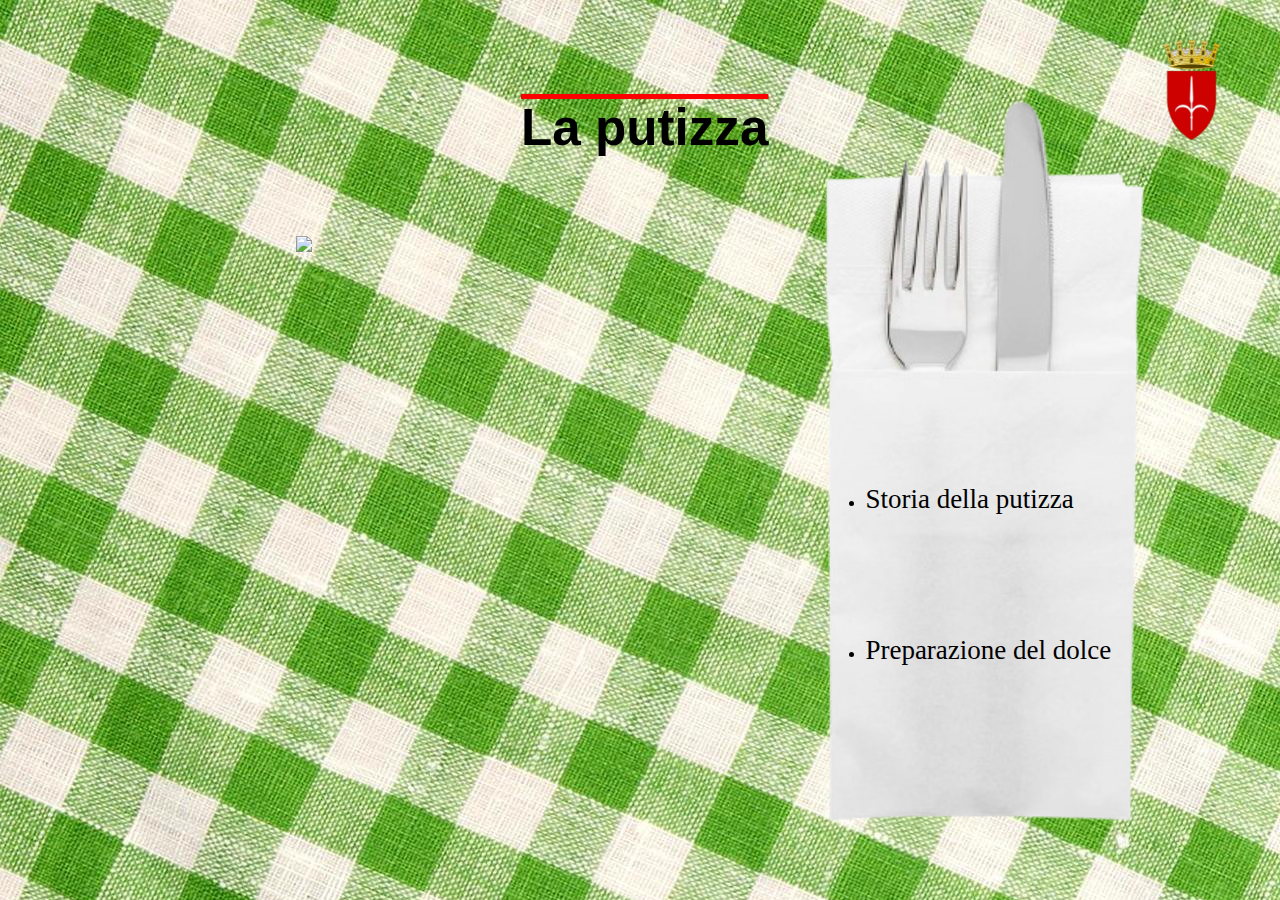
==== index.html @ 384feceb "initial commit" ====
<html>

<head>
	<link rel="stylesheet" href="main.css">
	<meta charset="utf-8">
	<title>Putizza</title>
</head>


<body style="background-image: url('sfondo.jpg');">
	<h1 class="titolo_pagina">La putizza</h1>
		<img class="immagine_putizza" src="https://www.jerian.it/wp-content/uploads/2014/12/putizza_web.jpg">
		<img class="stemma_trieste" src="logotrieste.png">
	<div class="paragrafo_scatola">
		<p class="lista_link">
		<ul>
			<li class="spazio_link"> <a class="link" href="storia.html" style="font-size: 3dvb;"> Storia della putizza</a> </li>
			<li class="spazio_link"> <a class="link" href="preparazioneputizza.html" style="font-size: 3dvb;"> Preparazione del dolce</a></li>
		</ul>
		</p>
	</div>

	<script type="text/javascript" id="cookiebanner" src="https://cdn.jsdelivr.net/gh/dobarkod/cookie-banner@1.2.2/dist/cookiebanner.min.js"></script>




</body>




</html>
---- main.css ----
.titolo_pagina {
    font-family: Impact, Haettenschweiler, 'Arial Narrow Bold', sans-serif;
    font-size: 4vw;
    color: black ;
    text-decoration: overline;
    text-decoration-color:red ;
    position: relative;
    top: 10dvb;
    left: 57vb;
    width: 800px;

}

.paragrafo_scatola {
    float: right;                                              
    margin-right: 10dvw;                                       /* dvw per mettere immagine a sx in percentuale (dinamic viewport width, margin right */
    background-image: url('tovagliolo.png');
    background-size: contain;
    aspect-ratio: 204 / 461;
    background-repeat: no-repeat;
    height: 80dvh;
    
 
}
.lista_link {
    
    padding-top: 110%;                                          /* Percentuale relativa al div */
    padding-left: 15%;
    padding-right: 15%;
    text-align: left;
    
}

.link {
    text-decoration: none;
    color: black;
}

.spazio_link {
    margin-bottom: 120px;
    
}

.immagine_putizza {
    position: relative;
    top: 15dvb;
    left: 32dvb;
}

.stemma_trieste {
    height: 100px;
    top: 40px;
    right: 60px;
    position: fixed;
    
}

.titolo {
    text-align: center;
    top: 10dvh;
    position: relative;
    text-decoration: underline;
    text-decoration-color: #dd0303;
    text-decoration-thickness: 4px;
    font-family:Verdana, Geneva, Tahoma, sans-serif;
}

.paragrafo_storia {
    margin-right:40% ;
    margin-left: 5%;
    margin-top: 9%;
    font-size: x-large;
    font-family: cursive;
}

.immagine_storia {
    position: absolute;
    right: 10%;
    top: 22%;

}

.immagine_storia2 {
    width: 15%;
    aspect-ratio: 2/1;
    position: absolute;
    right: 10%;
    top: 65%;
}

.descrizione_immagine {
    margin-top: 8px;
}

.link_storia {
    margin-right:40% ;
    margin-left: 5%;
    margin-top: 7%;
    font-size: x-large;
}

.riquadri {
    width: 15em; 
    border: 5px solid #dd0303;
    padding: 8px 12px;
    background-color: rgb(221, 168, 168);
  }
  
.titolo_ingredienti {
    font-family: Impact, Haettenschweiler, 'Arial Narrow Bold', sans-serif;
    font-size: 4vw;
    color: black ;
    text-decoration: overline;
    text-decoration-color:red ;
    text-align: center;
    margin-top: 3%;

}

.container_impasti {
    
    
    width: 40%;
  
}

.figure_impasti figure {
    margin-bottom: 20px;
    text-align: center;
}

.container_testo {
    width: 55%;

}

.figure_impasti img {
    width: 100%;
    height: auto;
}

.container_finale {
    display: flex;
    justify-content: space-between;
    align-items: flex-start;
    margin: 2% 10%;
}
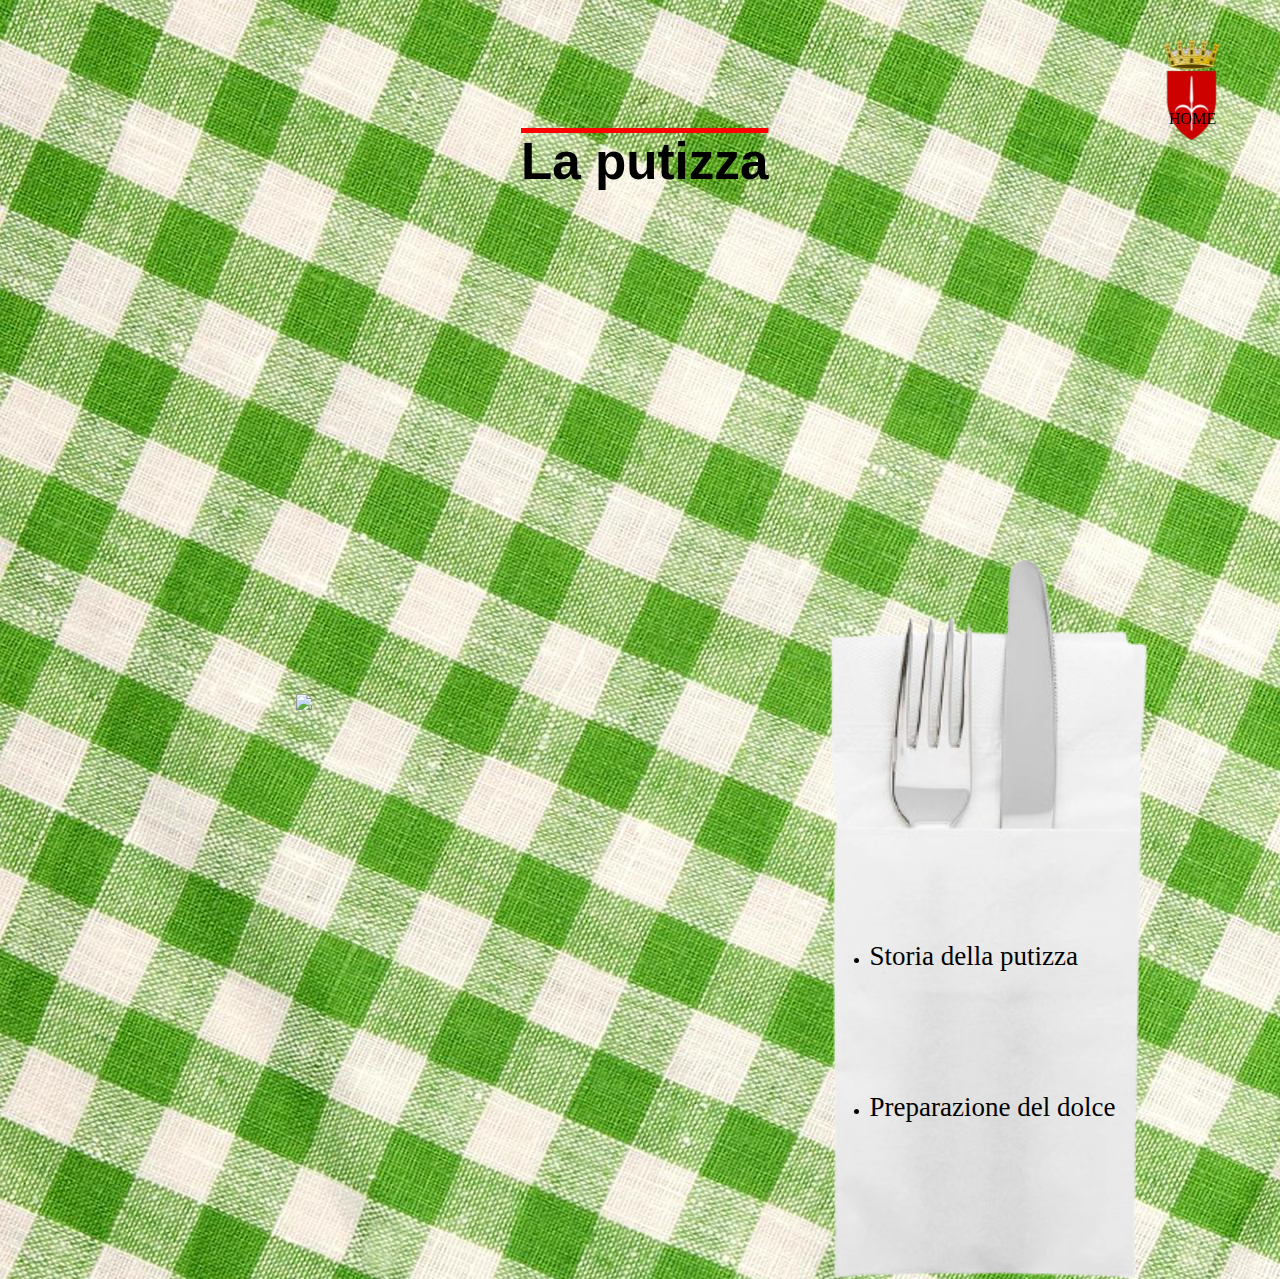
==== commit 6c3d2127: "nuova versione" ====
--- a/index.html
+++ b/index.html
@@ -8,23 +8,30 @@
 
 
 <body style="background-image: url('sfondo.jpg');">
-	<h1 class="titolo_pagina">La putizza</h1>
+
+	<div class="griglia">
+		<h1 class="titolo_pagina">La putizza</h1>
 		<img class="immagine_putizza" src="https://www.jerian.it/wp-content/uploads/2014/12/putizza_web.jpg">
-		<img class="stemma_trieste" src="logotrieste.png">
-	<div class="paragrafo_scatola">
-		<p class="lista_link">
-		<ul>
-			<li class="spazio_link"> <a class="link" href="storia.html" style="font-size: 3dvb;"> Storia della putizza</a> </li>
-			<li class="spazio_link"> <a class="link" href="preparazioneputizza.html" style="font-size: 3dvb;"> Preparazione del dolce</a></li>
-		</ul>
-		</p>
-	</div>
-
-	<script type="text/javascript" id="cookiebanner" src="https://cdn.jsdelivr.net/gh/dobarkod/cookie-banner@1.2.2/dist/cookiebanner.min.js"></script>
 
 
+		<div class="paragrafo_scatola">
+			<p class="lista_link">
+			<ul>
+				<li class="spazio_link"> <a class="link" href="storia.html" style="font-size: 3dvb;"> Storia della
+						putizza</a> </li>
+				<li class="spazio_link"> <a class="link" href="preparazioneputizza.html" style="font-size: 3dvb;">
+						Preparazione del dolce</a></li>
+			</ul>
+			</p>
+		</div>
+	</div>
+	<script type="text/javascript" id="cookiebanner"
+		src="https://cdn.jsdelivr.net/gh/dobarkod/cookie-banner@1.2.2/dist/cookiebanner.min.js"></script>
 
-
+	<a class="link" href="index.html">
+		<img class="stemma_trieste" src="logotrieste.png">
+		<div class="stemma_trieste" style="margin-top: 5.5%; margin-right: 0.3%; ">HOME</div>
+	</a>
 </body>
 
 
--- a/main.css
+++ b/main.css
@@ -8,6 +8,16 @@
     top: 10dvb;
     left: 57vb;
     width: 800px;
+    grid-column-start: 1;
+    grid-row-start: 1;
+
+}
+
+.griglia {
+    display: grid;
+    grid-template-columns: 65% 35%;
+    grid-template-rows: 65% 35%;
+    
 
 }
 
@@ -19,6 +29,8 @@
     aspect-ratio: 204 / 461;
     background-repeat: no-repeat;
     height: 80dvh;
+    grid-column-start:2 ;
+    grid-row-start:2;
     
  
 }
@@ -45,6 +57,9 @@
     position: relative;
     top: 15dvb;
     left: 32dvb;
+    grid-row-start: 2;
+    grid-column-start: 1;
+
 }
 
 .stemma_trieste {
@@ -52,6 +67,7 @@
     top: 40px;
     right: 60px;
     position: fixed;
+    
     
 }
 
